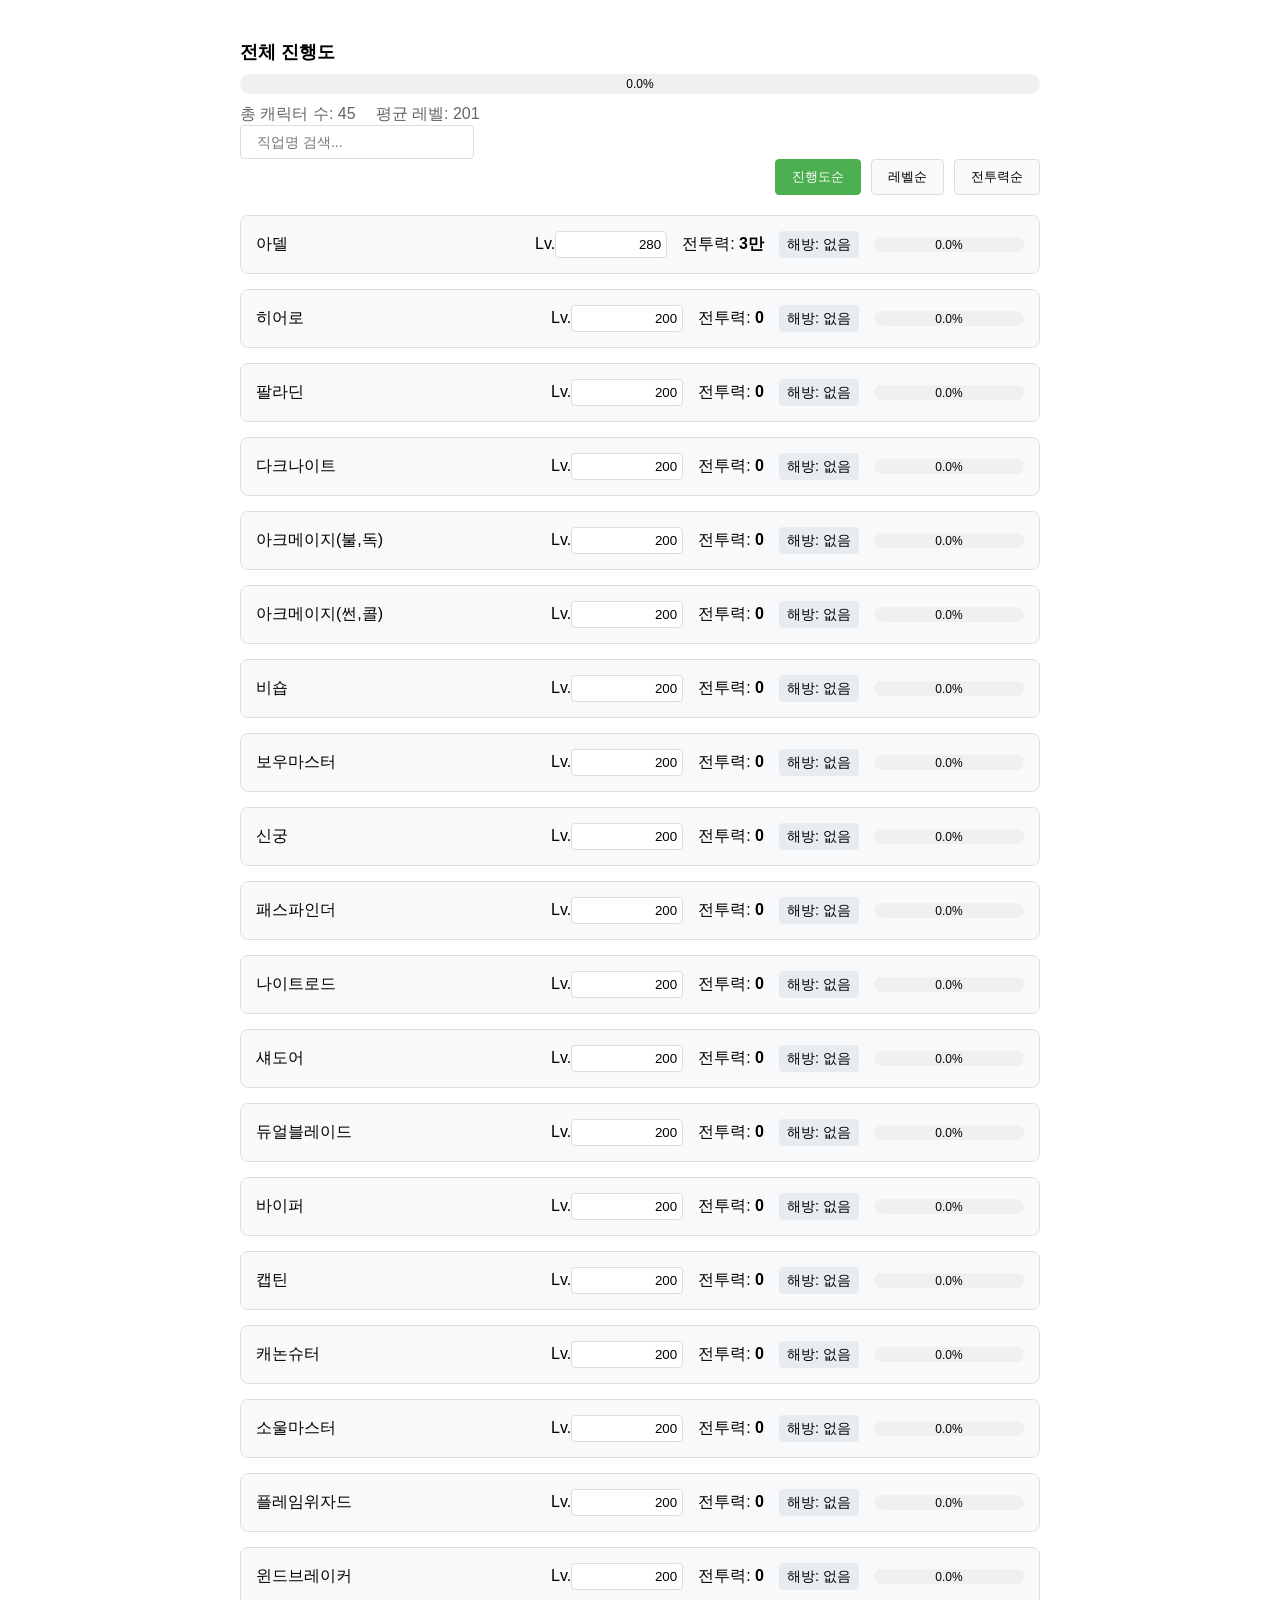
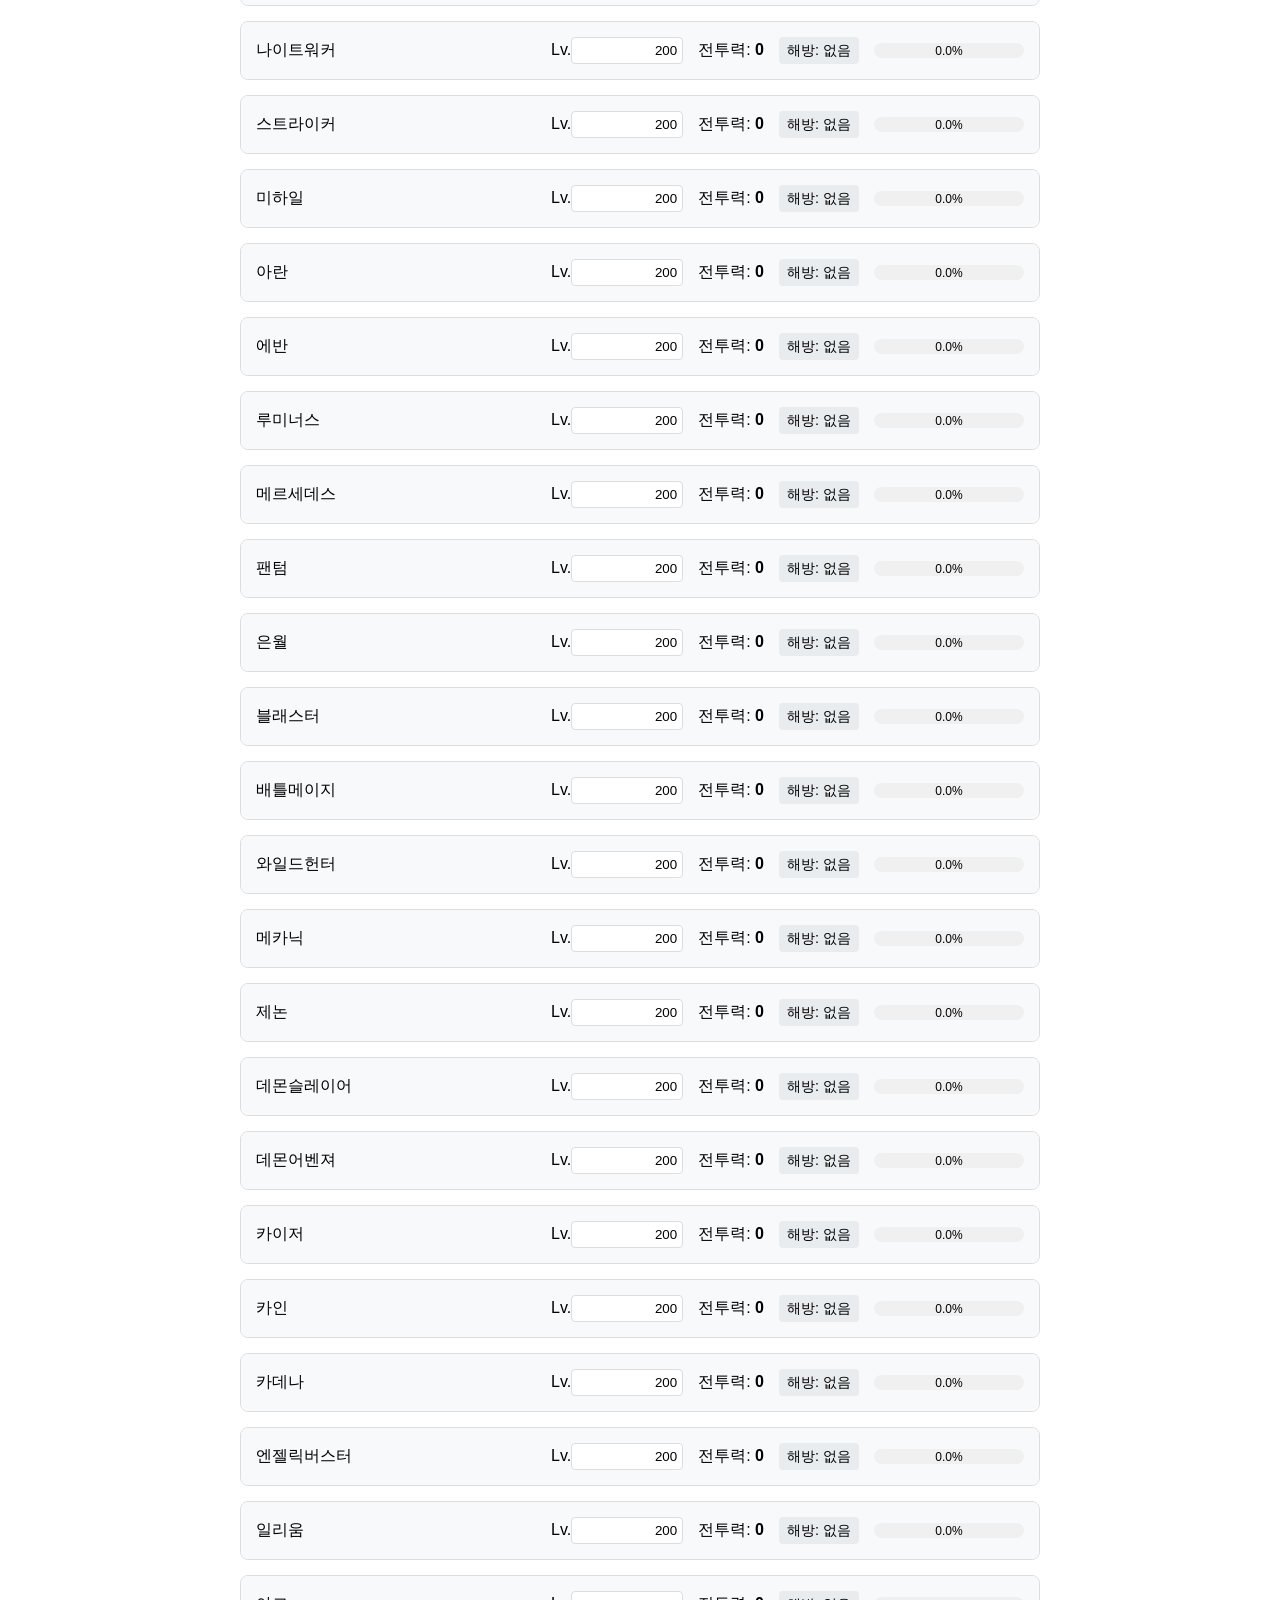
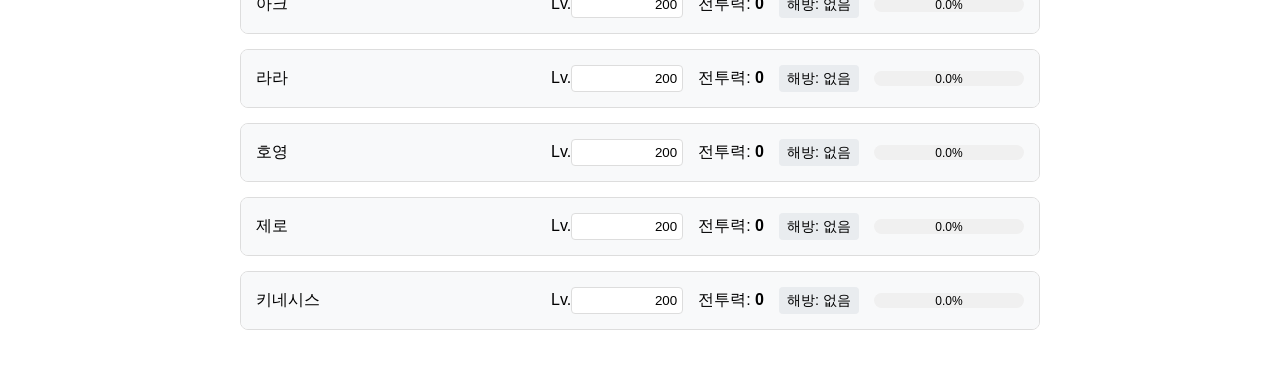
==== index.html @ 8d932485 "test" ====
<!DOCTYPE html>
<html>
<head>
    <title>메이플 보스 진행도</title>
    <meta charset="UTF-8">
    <link rel="stylesheet" type="text/css" href="css/style.css">
</head>
<body>
    <div class="container">
        <div class="overall-progress">
            <div class="overall-progress-title">전체 진행도</div>
            <div class="overall-progress-bar">
                <div class="progress-text">0%</div>
                <div class="progress" style="width: 0%"></div>
            </div>
            <div class="overall-stats">
                <span>총 캐릭터 수: <span id="totalCharacters">0</span></span>
                <span>평균 레벨: <span id="averageLevel">0</span></span>
            </div>
        </div>
        <div class="control-panel">
            <input type="text" 
                   id="searchInput" 
                   class="search-input" 
                   placeholder="직업명 검색..."
                   oninput="filterCharacters(this.value)">
            <div class="sort-controls">
                <button class="sort-button active" onclick="changeSortMethod('progress')">진행도순</button>
                <button class="sort-button" onclick="changeSortMethod('level')">레벨순</button>
                <button class="sort-button" onclick="changeSortMethod('combat')">전투력순</button>
            </div>
        </div>
        <div id="bossTracker"></div>
    </div>
    <script src="data/script.js"></script>
</body>
</html>
---- css/style.css ----
.container {
    max-width: 800px;
    margin: 20px auto;
    padding: 20px;
    font-family: Arial, sans-serif;
}
.sort-controls {
    margin-bottom: 20px;
    display: flex;
    gap: 10px;
    justify-content: flex-end;
}
.sort-button {
    padding: 8px 16px;
    border: 1px solid #ddd;
    border-radius: 4px;
    background-color: #f8f9fa;
    cursor: pointer;
    transition: background-color 0.2s;
}
.sort-button.active {
    background-color: #4CAF50;
    color: white;
    border-color: #4CAF50;
}
.character-item {
    margin-bottom: 15px;
    border: 1px solid #ddd;
    border-radius: 8px;
    overflow: hidden;
}
.character-header {
    padding: 15px;
    background-color: #f8f9fa;
    cursor: pointer;
    display: grid;
    grid-template-columns: 1fr auto auto auto auto;
    align-items: center;
    gap: 15px;
}
.input-field {
    width: 100px;
    padding: 5px;
    border: 1px solid #ddd;
    border-radius: 4px;
    text-align: right;
}
.character-content {
    display: none;
    padding: 15px;
}
.character-content.active {
    display: block;
}
.progress-bar {
    width: 150px;
    height: 15px;
    background-color: #f0f0f0;
    border-radius: 10px;
    overflow: hidden;
    display: flex;
    align-items: center;
    position: relative;
}
.progress {
    height: 100%;
    background-color: #4CAF50;
    transition: width 0.3s ease;
}
.progress-text {
    position: absolute;
    width: 100%;
    text-align: center;
    color: #000;
    font-size: 12px;
    z-index: 1;
    pointer-events: none;
}
.boss-list {
    display: grid;
    grid-template-columns: repeat(auto-fill, minmax(200px, 1fr));
    gap: 10px;
    margin-top: 10px;
}
.boss-item {
    display: flex;
    align-items: center;
    gap: 8px;
    padding: 8px;
    background-color: #f5f5f5;
    border-radius: 4px;
    cursor: pointer;
    user-select: none;
}
.boss-item.disabled {
    opacity: 0.5;
    cursor: not-allowed;
}
.liberation-section {
    margin-top: 15px;
    padding: 10px;
    background-color: #f8f9fa;
    border-radius: 4px;
}
.liberation-title {
    font-weight: bold;
    margin-bottom: 10px;
}
.liberation-status {
    display: flex;
    align-items: center;
    gap: 10px;
    margin-bottom: 5px;
    cursor: pointer;
    user-select: none;
}
.liberation-status.disabled {
    opacity: 0.5;
    cursor: not-allowed;
}
.liberation-count {
    background-color: #e9ecef;
    padding: 4px 8px;
    border-radius: 4px;
    font-size: 0.9em;
}
input[type="checkbox"] {
    width: 18px;
    height: 18px;
    cursor: pointer;
}
.stats-display {
    white-space: nowrap;
}

#검색 css
.control-panel {
    display: flex;
    justify-content: space-between;
    align-items: center;
    margin-bottom: 20px;
}

.search-input {
    padding: 8px 16px;
    border: 1px solid #ddd;
    border-radius: 4px;
    width: 200px;
    font-size: 14px;
}

.search-input:focus {
    outline: none;
    border-color: #4CAF50;
    box-shadow: 0 0 0 2px rgba(74, 175, 80, 0.2);
}

#진행도부분
.overall-progress {
    background-color: #f8f9fa;
    padding: 20px;
    border-radius: 8px;
    margin-bottom: 20px;
    border: 1px solid #ddd;
}

.overall-progress-title {
    font-size: 18px;
    font-weight: bold;
    margin-bottom: 10px;
}

.overall-progress-bar {
    width: 100%;
    height: 20px;
    background-color: #f0f0f0;
    border-radius: 10px;
    overflow: hidden;
    display: flex;
    align-items: center;
    position: relative;
    margin-bottom: 10px;
}

.overall-stats {
    display: flex;
    gap: 20px;
    color: #666;
}

#전투력 부분
.combat-display {
    cursor: pointer;
    padding: 5px;
    border-radius: 4px;
    transition: background-color 0.2s;
}

.combat-display:hover {
    background-color: #f0f0f0;
}

.combat-text {
    font-weight: bold;
}

.combat-input {
    width: 150px;
    padding: 5px;
    border: 1px solid #ddd;
    border-radius: 4px;
    text-align: right;
}
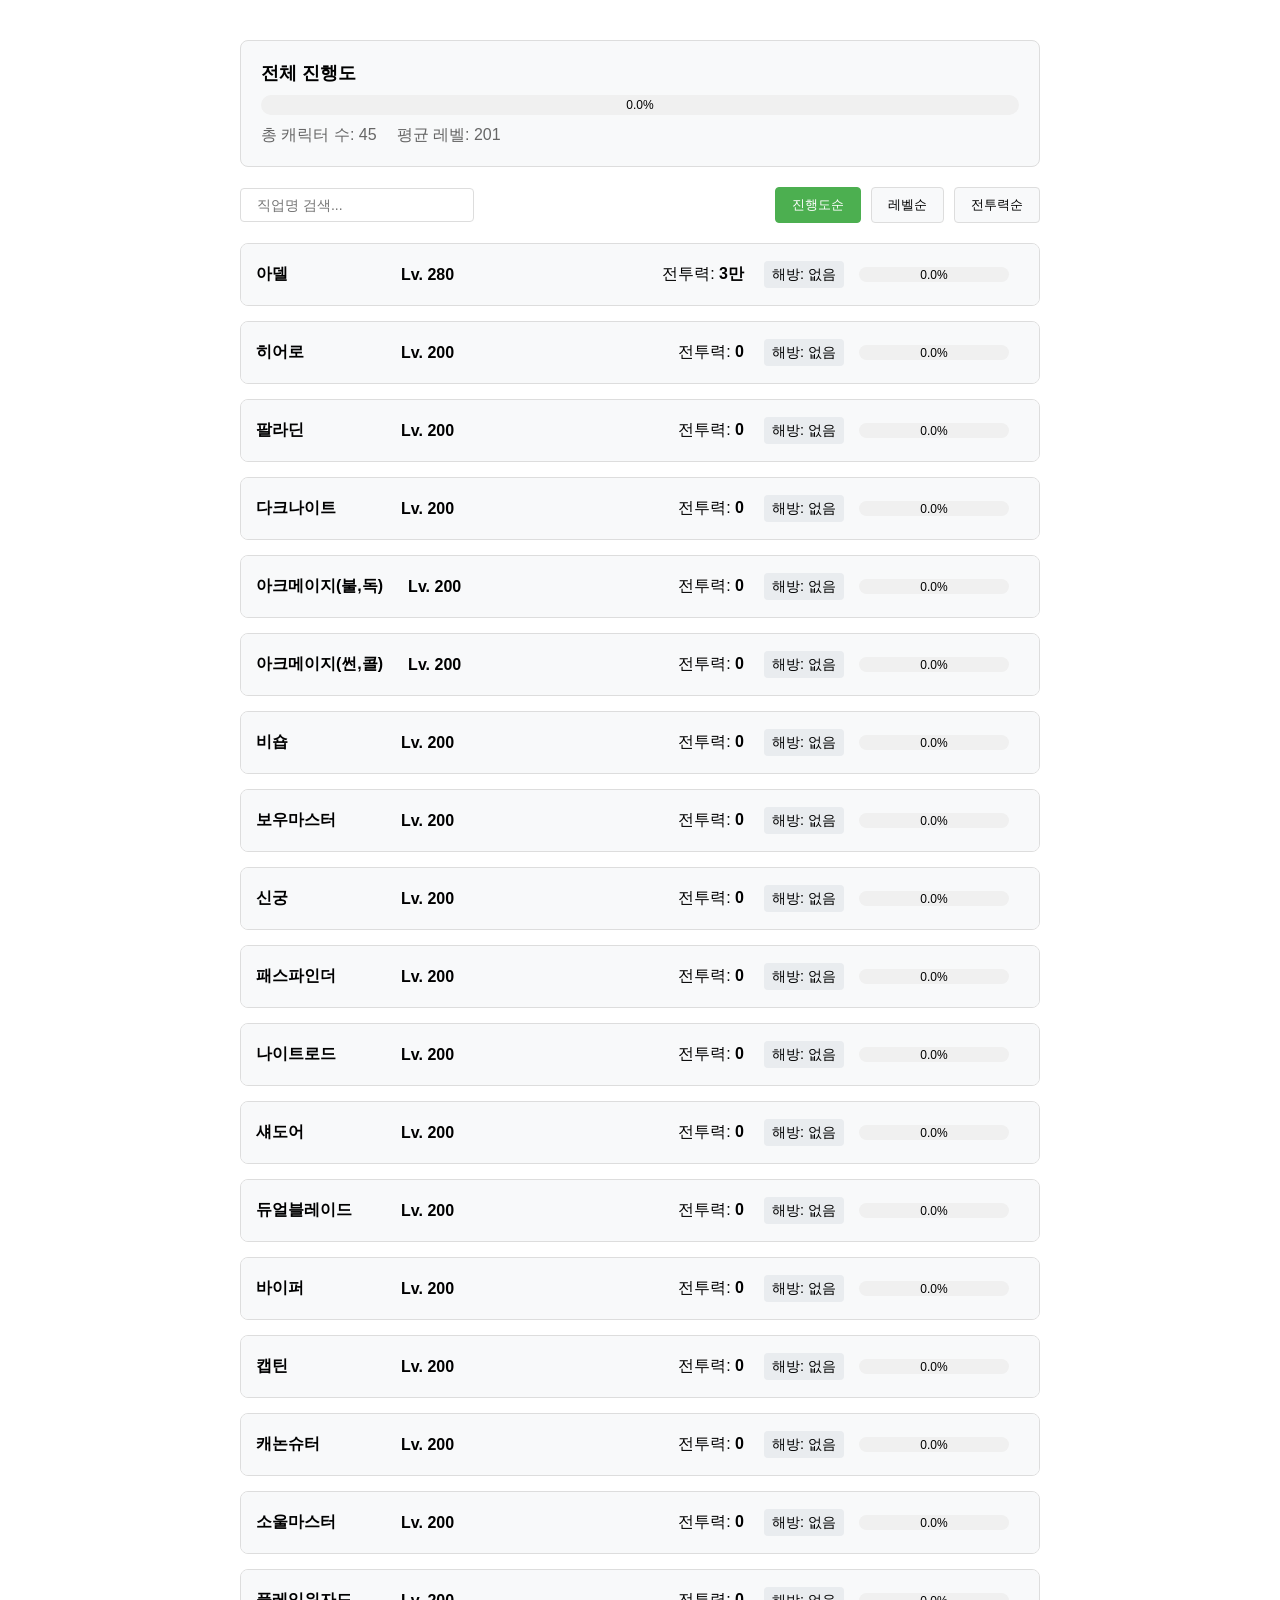
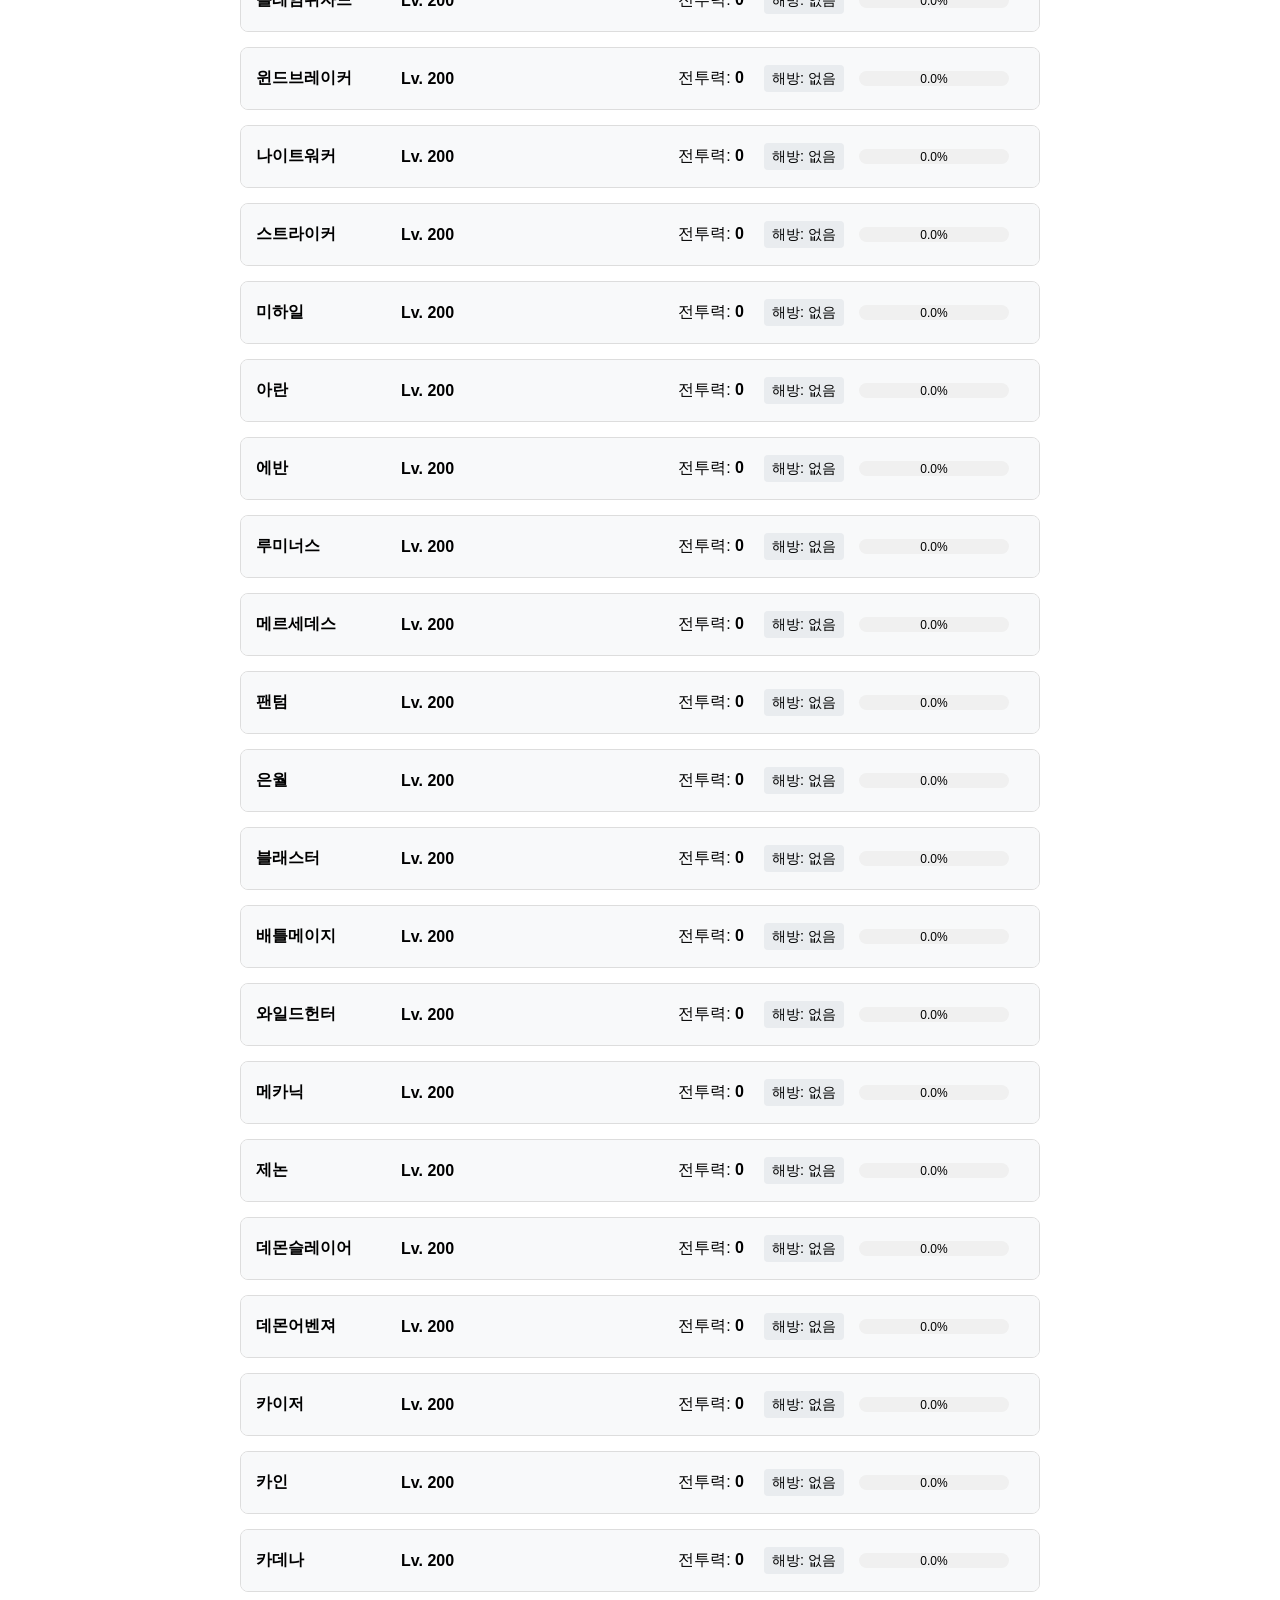
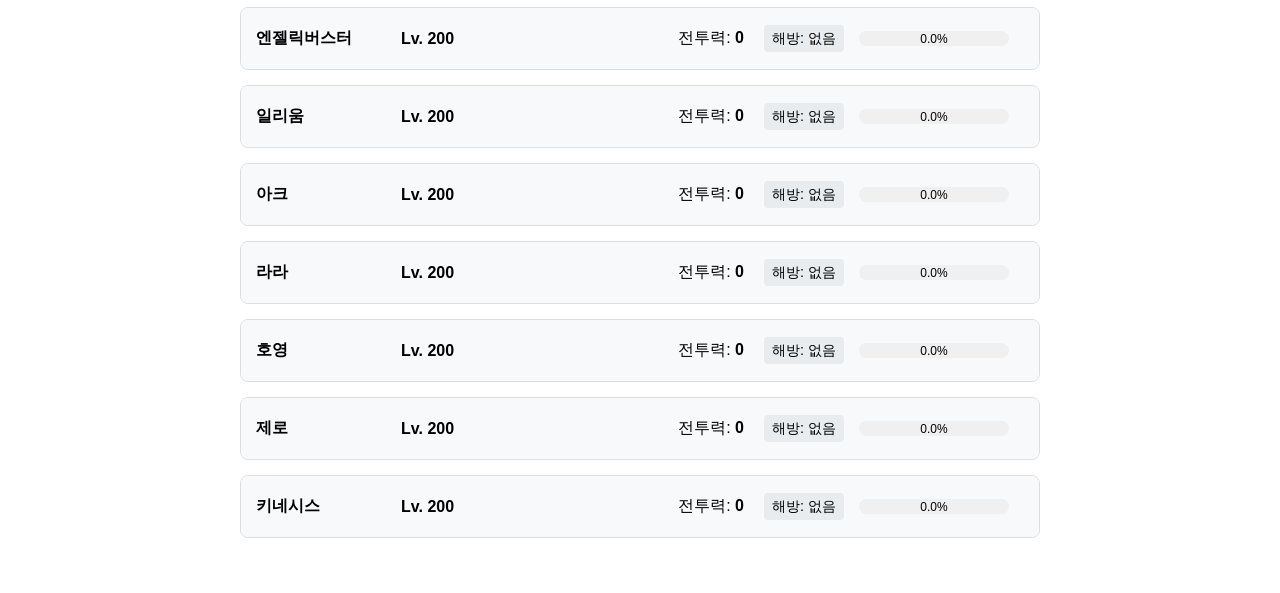
==== commit a54d7303: "해방쪽 로직을 수정할 생각중" ====
--- a/index.html
+++ b/index.html
@@ -3,7 +3,7 @@
 <head>
     <title>메이플 보스 진행도</title>
     <meta charset="UTF-8">
-    <link rel="stylesheet" type="text/css" href="css/style.css">
+    <link rel="stylesheet" href="css/styles.css">
 </head>
 <body>
     <div class="container">
@@ -32,6 +32,7 @@
         </div>
         <div id="bossTracker"></div>
     </div>
-    <script src="data/script.js"></script>
+    <script src="js/data.js"></script>
+    <script src="js/script.js"></script>
 </body>
 </html>
--- a/css/styles.css
+++ b/css/styles.css
@@ -0,0 +1,277 @@
+.container {
+    max-width: 800px;
+    margin: 20px auto;
+    padding: 20px;
+    font-family: Arial, sans-serif;
+}
+
+.overall-progress {
+    background-color: #f8f9fa;
+    padding: 20px;
+    border-radius: 8px;
+    margin-bottom: 20px;
+    border: 1px solid #ddd;
+}
+
+.overall-progress-title {
+    font-size: 18px;
+    font-weight: bold;
+    margin-bottom: 10px;
+}
+
+.overall-progress-bar {
+    width: 100%;
+    height: 20px;
+    background-color: #f0f0f0;
+    border-radius: 10px;
+    overflow: hidden;
+    display: flex;
+    align-items: center;
+    position: relative;
+    margin-bottom: 10px;
+}
+
+.overall-stats {
+    display: flex;
+    gap: 20px;
+    color: #666;
+}
+
+.control-panel {
+    display: flex;
+    justify-content: space-between;
+    align-items: center;
+    margin-bottom: 20px;
+}
+
+.search-input {
+    padding: 8px 16px;
+    border: 1px solid #ddd;
+    border-radius: 4px;
+    width: 200px;
+    font-size: 14px;
+}
+
+.search-input:focus {
+    outline: none;
+    border-color: #4CAF50;
+    box-shadow: 0 0 0 2px rgba(74, 175, 80, 0.2);
+}
+
+.sort-controls {
+    display: flex;
+    gap: 10px;
+}
+
+.sort-button {
+    padding: 8px 16px;
+    border: 1px solid #ddd;
+    border-radius: 4px;
+    background-color: #f8f9fa;
+    cursor: pointer;
+    transition: background-color 0.2s;
+}
+
+.sort-button.active {
+    background-color: #4CAF50;
+    color: white;
+    border-color: #4CAF50;
+}
+
+.character-item {
+    margin-bottom: 15px;
+    border: 1px solid #ddd;
+    border-radius: 8px;
+    overflow: hidden;
+}
+
+.character-header {
+    padding: 15px;
+    background-color: #f8f9fa;
+    cursor: pointer;
+    display: grid;
+    grid-template-columns: 1fr auto auto auto auto;
+    align-items: center;
+    gap: 15px;
+}
+
+.character-name-level {
+    display: flex;
+    align-items: center;
+    gap: 20px;
+}
+
+.character-name {
+    font-weight: bold;
+    min-width: 120px;
+}
+
+.content-header {
+    display: flex;
+    justify-content: space-between;
+    align-items: center;
+    padding-bottom: 15px;
+    margin-bottom: 15px;
+    border-bottom: 1px solid #eee;
+    text-align: right;
+}
+
+.close-btn {
+    margin-left:auto;
+    background: none;
+    border: none;
+    padding: 5px 10px;
+    cursor: pointer;
+    font-size: 18px;
+    color: #666;
+    border-radius: 4px;
+}
+
+.close-btn:hover {
+    background-color: #f0f0f0;
+}
+
+.input-field {
+    width: 100px;
+    padding: 5px;
+    border: 1px solid #ddd;
+    border-radius: 4px;
+    text-align: right;
+}
+
+.character-content {
+    display: none;
+    padding: 15px;
+}
+
+.character-content.active {
+    display: block;
+}
+
+.progress-bar {
+    width: 150px;
+    height: 15px;
+    background-color: #f0f0f0;
+    border-radius: 10px;
+    overflow: hidden;
+    display: flex;
+    align-items: center;
+    position: relative;
+}
+
+.progress {
+    height: 100%;
+    background-color: #4CAF50;
+    transition: width 0.3s ease;
+}
+
+.progress-text {
+    position: absolute;
+    width: 100%;
+    text-align: center;
+    color: #000;
+    font-size: 12px;
+    z-index: 1;
+    pointer-events: none;
+}
+
+.boss-list {
+    display: grid;
+    grid-template-columns: 1fr minmax(200px, 1fr);
+    grid-template-rows: auto; /* title을 위한 한 줄만 설정 */
+    gap: 10px;
+    margin-top: 10px;
+}
+
+.boss-title {
+    grid-column: 1 / -1; /* 열 전체를 차지하도록 설정 */
+    grid-row: 1; /* 첫 번째 행 고정 */
+    display: block;
+    width: 100%;
+    font-weight: bold;
+    margin-bottom: 10px;
+}
+
+.boss-item {
+    display: flex;
+    align-items: center;
+    gap: 8px;
+    padding: 8px;
+    background-color: #f5f5f5;
+    border-radius: 4px;
+    cursor: pointer;
+}
+
+
+.liberation-section {
+    margin-top: 15px;
+    padding: 10px;
+    background-color: #f8f9fa;
+    border-radius: 4px;
+}
+
+.liberation-title {
+    font-weight: bold;
+    margin-bottom: 10px;
+}
+
+.liberation-status {
+    display: flex;
+    align-items: center;
+    gap: 10px;
+    margin-bottom: 5px;
+    cursor: pointer;
+    padding: 8px;
+    background-color: #f5f5f5;
+    border-radius: 4px;
+    user-select: none;
+}
+
+.liberation-status.disabled {
+    opacity: 0.5;
+    cursor: not-allowed;
+    background-color: #f0f0f0;
+}
+
+.liberation-status:not(.disabled):hover {
+    background-color: #e9ecef;
+}
+
+.liberation-count {
+    background-color: #e9ecef;
+    padding: 4px 8px;
+    border-radius: 4px;
+    font-size: 0.9em;
+}
+
+input[type="checkbox"] {
+    width: 18px;
+    height: 18px;
+    cursor: pointer;
+}
+
+.stats-display {
+    white-space: nowrap;
+}
+
+.level-display, .combat-display {
+    cursor: pointer;
+    padding: 5px;
+    border-radius: 4px;
+    transition: background-color 0.2s;
+}
+
+.level-display:hover, .combat-display:hover {
+    background-color: #f0f0f0;
+}
+
+.level-text, .combat-text {
+    font-weight: bold;
+}
+
+.level-input, .combat-input {
+    padding: 5px;
+    border: 1px solid #ddd;
+    border-radius: 4px;
+    text-align: right;
+}
